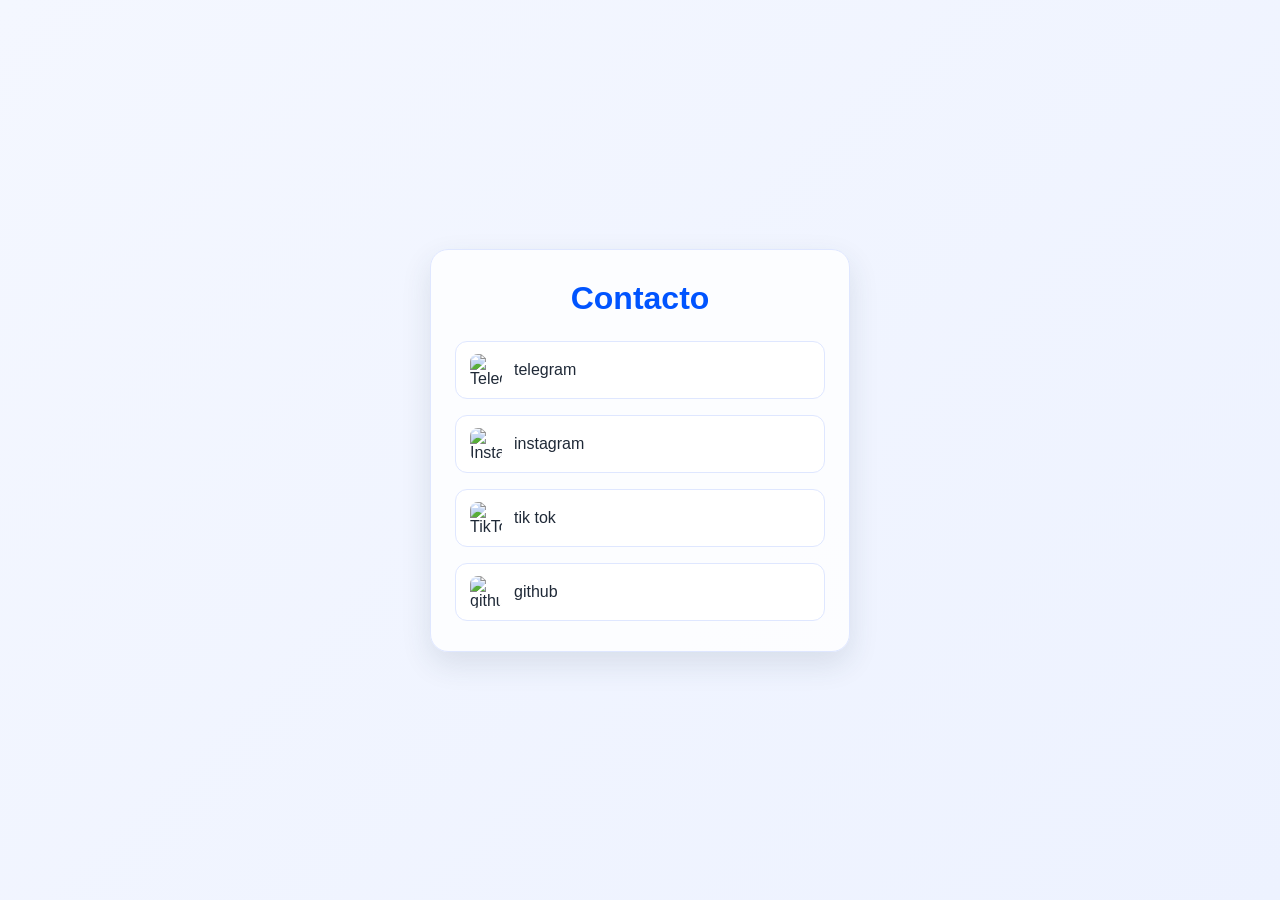
==== index.html @ e8f730a9 "index.html" ====
<!DOCTYPE html>
<html lang="es">

<head>
    <meta charset="UTF-8">
    <meta name="viewport" content="width=device-width, initial-scale=1.0">
    <title>Contacto</title>
    <link rel="stylesheet" href="Untitled-1.css">
</head>

<body>
    <main class="contacto">
        <h1>Contacto</h1>
        <ul class="redes">
            <li>
                <a href="https://t.me/Tuptpa456" target="_blank" rel="noopener noreferrer">
                    <img src="https://imgs.search.brave.com/p6zeX-Y5KJJZ4rwqd7Cs9MOj8lkECnxZNRHvGZdc-D0/rs:fit:32:32:1:0/g:ce/aHR0cDovL2Zhdmlj/b25zLnNlYXJjaC5i/cmF2ZS5jb20vaWNv/bnMvOTNhMDg4NzA1/NjI3NmEwYWJiMTU0/YzY4MjdmOThiNDIw/Mjc5NjU5Mzc5NmEz/Njk1MjJhNGVjZGU1/MzE4ZjAwZi93ZWJv/Z3JhbS5vcmcv"
                        alt="Telegram">
                    <span>telegram</span>
                </a>
            </li>
            <li>
                <a href="https://www.instagram.com/el_moreno.bello/" target="_blank" rel="noopener noreferrer">
                    <img src="https://imgs.search.brave.com/kgdtgqUZQdNYzMKhbVXC5vthlFLPMJ0IOJAdFjEIRuk/rs:fit:32:32:1:0/g:ce/aHR0cDovL2Zhdmlj/b25zLnNlYXJjaC5i/cmF2ZS5jb20vaWNv/bnMvN2RiYmJiZDA4/NTBkNWQ0ZmQ3NDE5/OGUxOGI4NzE5ZDI0/Zjk0M2ExMDkzZmJm/ODA0MmJiMzkwZjMy/ZDM4YWVkOS93d3cu/aW5zdGFncmFtLmNv/bS8"
                        alt="Instagram">
                    <span>instagram</span>
                </a>
            </li>
            <li>
                <a href="https://www.tiktok.com/@el_moreno.bello?is_from_webapp=1&sender_device=pc" target="_blank"
                    rel="noopener noreferrer">
                    <img src="https://imgs.search.brave.com/bbk0PGWgTH-0aeiLkZm-qGBkpMRb1NbsNLTOsC3kPiQ/rs:fit:32:32:1:0/g:ce/aHR0cDovL2Zhdmlj/b25zLnNlYXJjaC5i/cmF2ZS5jb20vaWNv/bnMvYzc2YmU5MjFh/Y2U1ODE5MDE4Yjdm/ZmViNDMwNmZhMDVm/ZjE4ZjQ0MWI5YjVl/NDI4ZTExZGY4ZWFj/OGM1M2ZkOC93d3cu/dGlrdG9rLmNvbS8"
                        alt="TikTok">
                    <span>tik tok</span>
                </a>
            </li>
          <li>
                <a href="https://github.com/tupapa456" target="_blank"
                    rel="noopener noreferrer">
                    <img src="https://imgs.search.brave.com/xxsA4YxzaR0cl-DBsH9-lpv2gsif3KMYgM87p26bs_o/rs:fit:32:32:1:0/g:ce/aHR0cDovL2Zhdmlj/b25zLnNlYXJjaC5i/cmF2ZS5jb20vaWNv/bnMvYWQyNWM1NjA5/ZjZmZjNlYzI2MDNk/N2VkNmJhYjE2MzZl/MDY5ZTMxMDUzZmY1/NmU3NWIzNWVmMjk0/NTBjMjJjZi9naXRo/dWIuY29tLw"
                        alt="github">
                    <span>github</span>
                </a>
            </li>
        </ul>
    </main>
</body>

</html>
---- Untitled-1.css ----
/* Selector { propiedad: valor; } */
* {
    box-sizing: border-box;
}

body {
    margin: 0;
    min-height: 100vh;
    display: flex;
    align-items: center;
    justify-content: center;
    background: linear-gradient(135deg, #f4f7ff, #edf2ff);
    font-family: Arial, sans-serif;
    color: #333;
}

.contacto {
    width: min(90vw, 420px);
    background: rgba(255, 255, 255, 0.8);
    border: 1px solid #dfe7ff;
    border-radius: 18px;
    box-shadow: 0 12px 30px rgba(44, 62, 80, 0.12);
    padding: 30px 24px;
}

h1 {
    margin: 0 0 24px;
    color: #0054ff;
    text-align: center;
    font-size: 2rem;
}

.redes {
    list-style: none;
    padding: 0;
    margin: 0;
    display: flex;
    flex-direction: column;
    gap: 16px;
}

.redes a {
    display: flex;
    align-items: center;
    gap: 12px;
    padding: 12px 14px;
    border-radius: 12px;
    background: #ffffff;
    border: 1px solid #dfe7ff;
    color: #1f2937;
    text-decoration: none;
    transition: transform 0.2s ease, box-shadow 0.2s ease;
}

.redes a:hover {
    transform: translateY(-2px);
    box-shadow: 0 8px 18px rgba(0, 84, 255, 0.12);
}

.redes img {
    width: 32px;
    height: 32px;
    object-fit: cover;
    border-radius: 8px;
    flex-shrink: 0;
}

.redes span {
    font-size: 1rem;
    text-transform: lowercase;
}
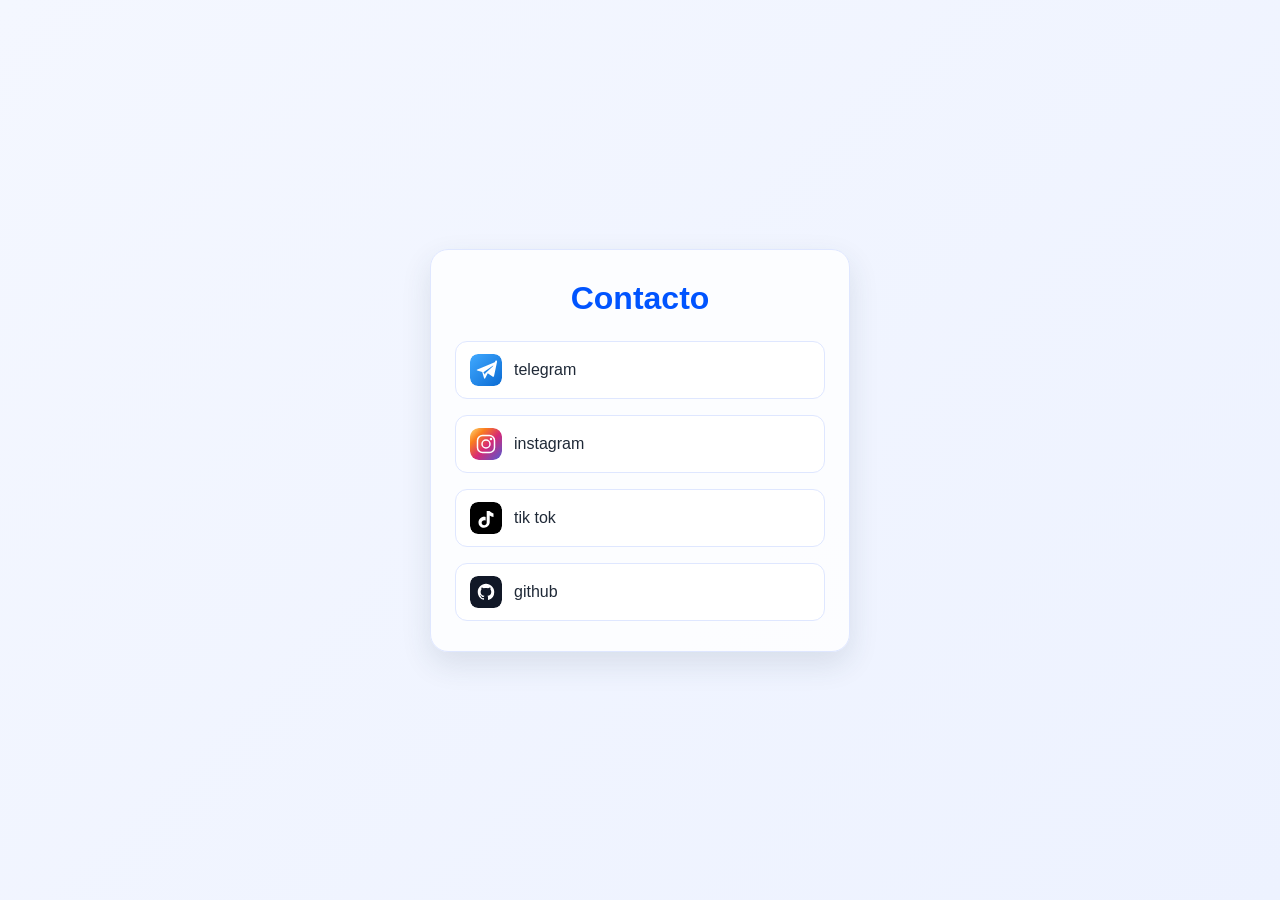
==== commit f9d1f8e2: "png" ====
--- a/index.html
+++ b/index.html
@@ -14,31 +14,26 @@
         <ul class="redes">
             <li>
                 <a href="https://t.me/Tuptpa456" target="_blank" rel="noopener noreferrer">
-                    <img src="https://imgs.search.brave.com/p6zeX-Y5KJJZ4rwqd7Cs9MOj8lkECnxZNRHvGZdc-D0/rs:fit:32:32:1:0/g:ce/aHR0cDovL2Zhdmlj/b25zLnNlYXJjaC5i/cmF2ZS5jb20vaWNv/bnMvOTNhMDg4NzA1/NjI3NmEwYWJiMTU0/YzY4MjdmOThiNDIw/Mjc5NjU5Mzc5NmEz/Njk1MjJhNGVjZGU1/MzE4ZjAwZi93ZWJv/Z3JhbS5vcmcv"
-                        alt="Telegram">
+                    <img src="icons/telegram.svg" alt="Telegram">
                     <span>telegram</span>
                 </a>
             </li>
             <li>
                 <a href="https://www.instagram.com/el_moreno.bello/" target="_blank" rel="noopener noreferrer">
-                    <img src="https://imgs.search.brave.com/kgdtgqUZQdNYzMKhbVXC5vthlFLPMJ0IOJAdFjEIRuk/rs:fit:32:32:1:0/g:ce/aHR0cDovL2Zhdmlj/b25zLnNlYXJjaC5i/cmF2ZS5jb20vaWNv/bnMvN2RiYmJiZDA4/NTBkNWQ0ZmQ3NDE5/OGUxOGI4NzE5ZDI0/Zjk0M2ExMDkzZmJm/ODA0MmJiMzkwZjMy/ZDM4YWVkOS93d3cu/aW5zdGFncmFtLmNv/bS8"
-                        alt="Instagram">
+                    <img src="icons/instagram.svg" alt="Instagram">
                     <span>instagram</span>
                 </a>
             </li>
             <li>
                 <a href="https://www.tiktok.com/@el_moreno.bello?is_from_webapp=1&sender_device=pc" target="_blank"
                     rel="noopener noreferrer">
-                    <img src="https://imgs.search.brave.com/bbk0PGWgTH-0aeiLkZm-qGBkpMRb1NbsNLTOsC3kPiQ/rs:fit:32:32:1:0/g:ce/aHR0cDovL2Zhdmlj/b25zLnNlYXJjaC5i/cmF2ZS5jb20vaWNv/bnMvYzc2YmU5MjFh/Y2U1ODE5MDE4Yjdm/ZmViNDMwNmZhMDVm/ZjE4ZjQ0MWI5YjVl/NDI4ZTExZGY4ZWFj/OGM1M2ZkOC93d3cu/dGlrdG9rLmNvbS8"
-                        alt="TikTok">
+                    <img src="icons/tiktok.svg" alt="TikTok">
                     <span>tik tok</span>
                 </a>
             </li>
-          <li>
-                <a href="https://github.com/tupapa456" target="_blank"
-                    rel="noopener noreferrer">
-                    <img src="https://imgs.search.brave.com/xxsA4YxzaR0cl-DBsH9-lpv2gsif3KMYgM87p26bs_o/rs:fit:32:32:1:0/g:ce/aHR0cDovL2Zhdmlj/b25zLnNlYXJjaC5i/cmF2ZS5jb20vaWNv/bnMvYWQyNWM1NjA5/ZjZmZjNlYzI2MDNk/N2VkNmJhYjE2MzZl/MDY5ZTMxMDUzZmY1/NmU3NWIzNWVmMjk0/NTBjMjJjZi9naXRo/dWIuY29tLw"
-                        alt="github">
+            <li>
+                <a href="https://github.com/tupapa456" target="_blank" rel="noopener noreferrer">
+                    <img src="icons/github.svg" alt="GitHub">
                     <span>github</span>
                 </a>
             </li>
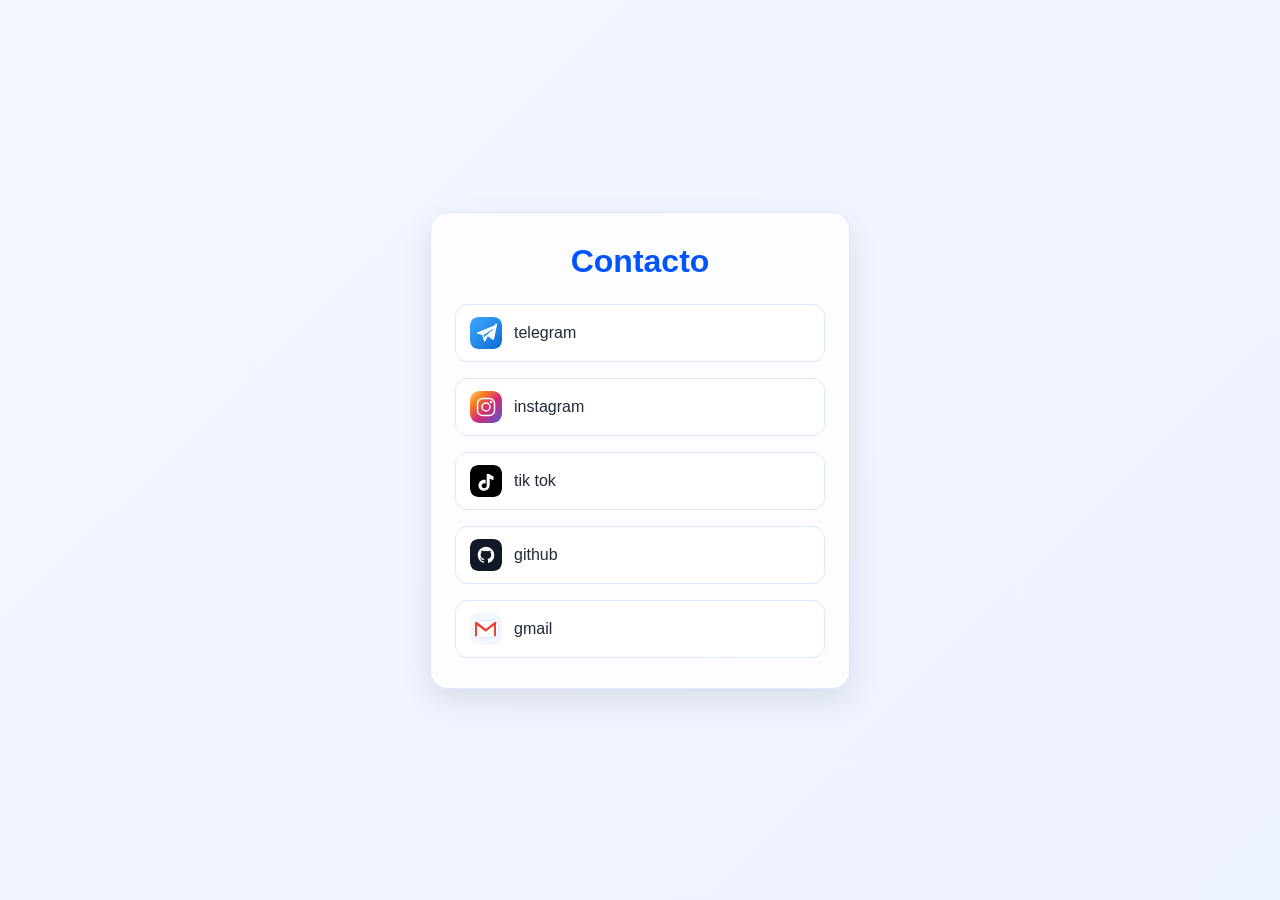
==== commit 6ce8209e: "gmail" ====
--- a/index.html
+++ b/index.html
@@ -37,6 +37,13 @@
                     <span>github</span>
                 </a>
             </li>
+            <li>
+                <a href="https://mail.google.com/mail/u/0/?fs=1&to=changomoreno903@gmail.com&tf=cm" target="_blank"
+                    rel="noopener noreferrer">
+                    <img src="icons/gmail.svg" alt="Gmail">
+                    <span>gmail</span>
+                </a>
+            </li>
         </ul>
     </main>
 </body>
